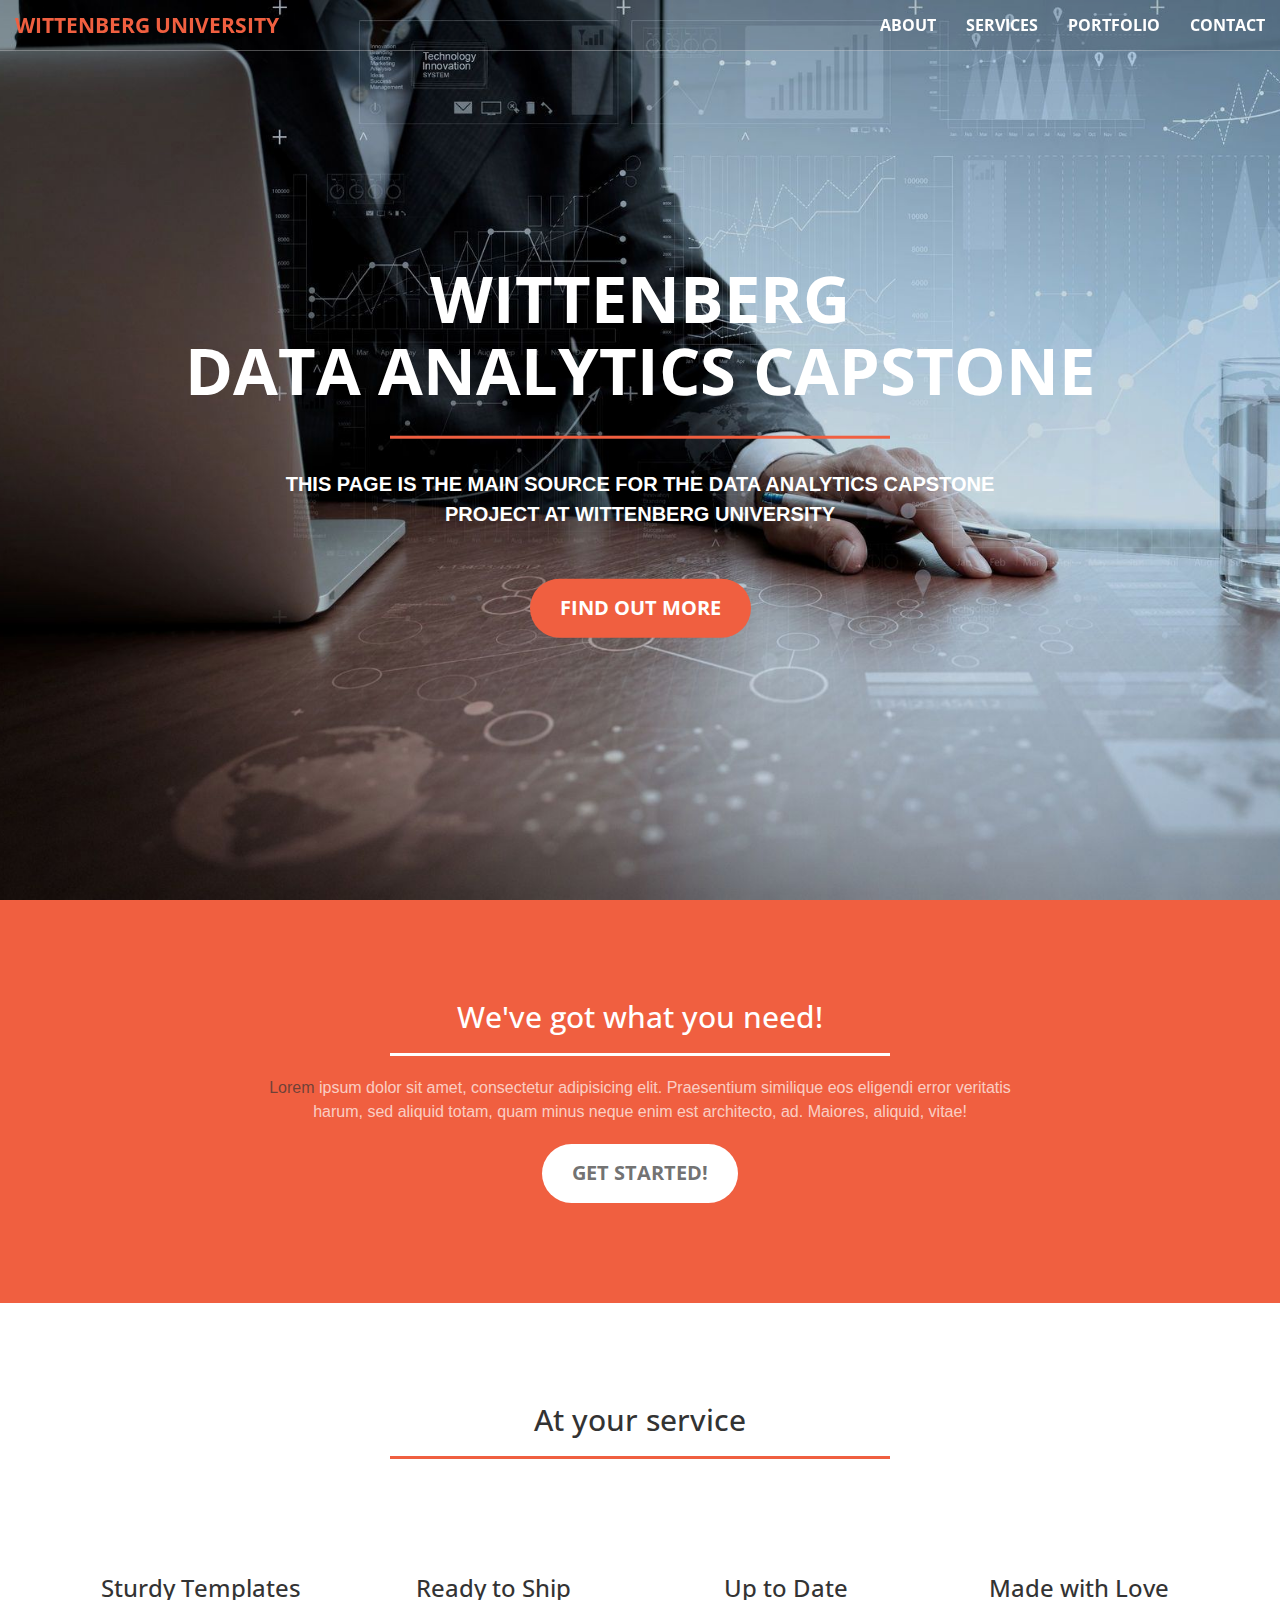
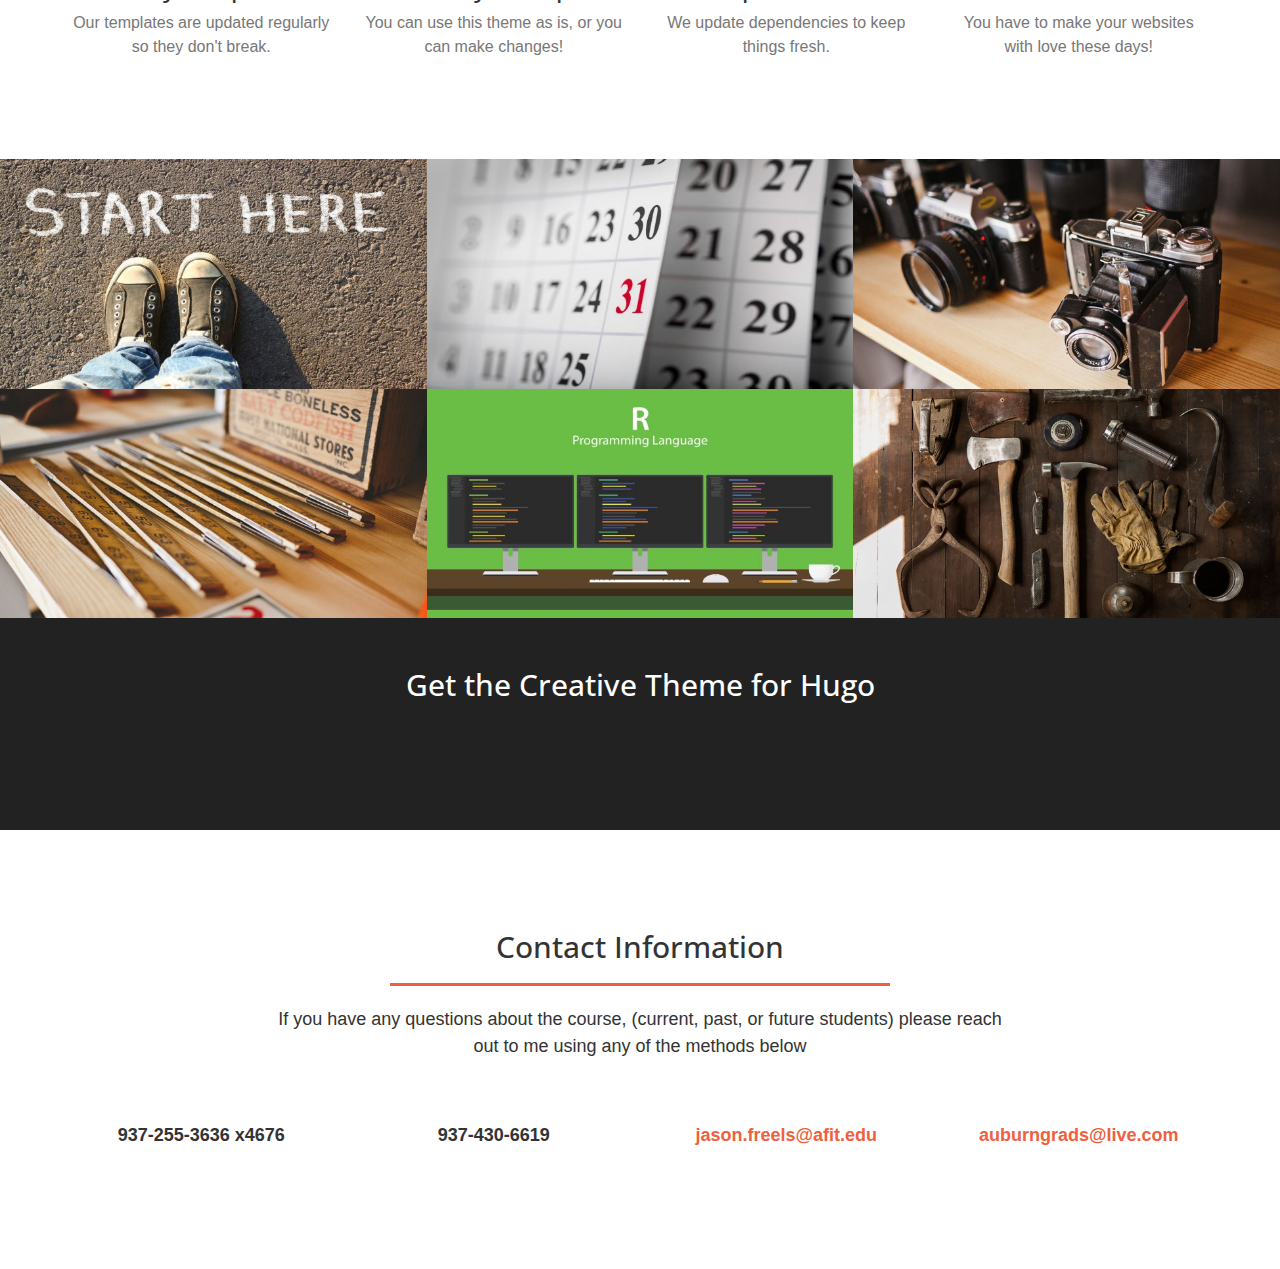
==== index.html @ cf2ab97c "function (description = "", open = "", blocking = TRUE, encoding = getOption("encoding"), raw = FALS" ====
<!DOCTYPE html>
<html lang="en-us">
    <head>
        <meta charset="utf-8">
<meta http-equiv="X-UA-Compatible" content="IE=edge">
<meta name="viewport" content="width=device-width, initial-scale=1">
<meta name="author" content="Your name">
<meta name="description" content="Your description">
<meta name="generator" content="Hugo 0.18.1" />
<title>Wittenberg Analytics</title>

<!-- Favicon -->
<link rel="shortcut icon" href="/favicon.ico">
<!-- Bootstrap Core CSS -->
<link rel="stylesheet" href="/css/bootstrap.min.css" type="text/css">
<!-- Custom Fonts -->
<link href='//fonts.googleapis.com/css?family=Open+Sans:300italic,400italic,600italic,700italic,800italic,400,300,600,700,800' rel='stylesheet' type='text/css'>
<link href='//fonts.googleapis.com/css?family=Merriweather:400,300,300italic,400italic,700,700italic,900,900italic' rel='stylesheet' type='text/css'>
<link rel="stylesheet" href="/font-awesome/css/font-awesome.min.css" type="text/css">
<!-- Plugin CSS -->
<link rel="stylesheet" href="/css/animate.min.css" type="text/css">
<!-- Custom CSS -->
<link rel="stylesheet" href="/css/creative.css" type="text/css">
<link rel="stylesheet" href="/css/modals.css" type="text/css">

<!-- HTML5 Shim and Respond.js IE8 support of HTML5 elements and media queries -->
<!-- WARNING: Respond.js doesn't work if you view the page via file:// -->
<!--[if lt IE 9]>
        <script src="https://oss.maxcdn.com/libs/html5shiv/3.7.0/html5shiv.js"></script>
        <script src="https://oss.maxcdn.com/libs/respond.js/1.4.2/respond.min.js"></script>
<![endif]-->

    </head>
    <body id="page-top">
        
            <!-- NAVIGATION -->
<nav id="mainNav" class="navbar navbar-default navbar-fixed-top">
    <div class="container-fluid">
        <!-- Brand and toggle get grouped for better mobile display -->
        <div class="navbar-header">
            <button type="button" class="navbar-toggle collapsed" data-toggle="collapse" data-target="#bs-example-navbar-collapse-1">
                <span class="sr-only">Toggle navigation</span>
                <span class="icon-bar"></span>
                <span class="icon-bar"></span>
                <span class="icon-bar"></span>
            </button>
            
                <a class="navbar-brand page-scroll" target=" " href="http://www.wittenberg.edu">Wittenberg University</a>
            
        </div>
        <!-- Collect the nav links, forms, and other content for toggling -->
        <div class="collapse navbar-collapse" id="bs-example-navbar-collapse-1">
            <ul class="nav navbar-nav navbar-right">
                
                    <li>
                        <a class="page-scroll" href="#about">About</a>
                    </li>
                
                
                    <li>
                        <a class="page-scroll" href="#services">Services</a>
                    </li>
                
                
                    <li>
                        <a class="page-scroll" href="#portfolio">Portfolio</a>
                    </li>
                
                
                
                    <li>
                        <a class="page-scroll" href="#contact">Contact</a>
                    </li>
                
            </ul>
        </div>
        <!-- /.navbar-collapse -->
    </div>
    <!-- /.container-fluid -->
</nav>

        

        
            <!-- HEADER -->
<header>
    <div class="header-content">
        <div class="header-content-inner">
            
                <h1>Wittenberg <br />
 Data Analytics Capstone</h1>
            
            
                <hr>
            
            
                <p>This page is the main source for the Data Analytics Capstone project at Wittenberg University</p>
            
            
                <a href="#about" class="btn btn-primary btn-xl page-scroll">Find out more</a>
            
        </div>
    </div>
</header>

        

        
            <!-- ABOUT -->
<section class="bg-primary" id="about">
    <div class="container">
        <div class="row">
            <div class="col-lg-8 col-lg-offset-2 text-center">
                
                    <h2 class="section-heading">We&#39;ve got what you need!</h2>
                
                
                    <hr class="light">
                
                
                    <p class="text-faded"><a href="//google.com">Lorem</a> ipsum dolor sit amet, consectetur adipisicing elit. Praesentium similique eos eligendi error veritatis harum, sed aliquid totam, quam minus neque enim est architecto, ad. Maiores, aliquid, vitae!</p>
                
                
                    <a target=" " href="https://auburngrads.github.io" class="btn btn-default btn-xl">Get started!</a>
                
            </div>
        </div>
    </div>
</section>

        

        
            <!-- SERVICES -->
<section id="services">
    
        <div class="container">
            <div class="row">
                <div class="col-lg-12 text-center">
                    <h2 class="section-heading">At your service</h2>
                    <hr class="primary">
                </div>
            </div>
        </div>
    
    <div class="container">
        <div class="row">
            
            <div class="col-lg-3 col-md-6 text-center">
                <div class="service-box">
                    <i class="fa fa-4x fa-diamond wow bounceIn text-primary"></i>
                    <h3>Sturdy Templates</h3>
                    
                        <p class="text-muted">Our templates are updated regularly so they don&#39;t break.</p>
                    
                </div>
            </div>
            
            <div class="col-lg-3 col-md-6 text-center">
                <div class="service-box">
                    <i class="fa fa-4x fa-paper-plane wow bounceIn text-primary"></i>
                    <h3>Ready to Ship</h3>
                    
                        <p class="text-muted">You can use this theme as is, or you can make changes!</p>
                    
                </div>
            </div>
            
            <div class="col-lg-3 col-md-6 text-center">
                <div class="service-box">
                    <i class="fa fa-4x fa-newspaper-o wow bounceIn text-primary"></i>
                    <h3>Up to Date</h3>
                    
                        <p class="text-muted">We update dependencies to keep things fresh.</p>
                    
                </div>
            </div>
            
            <div class="col-lg-3 col-md-6 text-center">
                <div class="service-box">
                    <i class="fa fa-4x fa-heart wow bounceIn text-primary"></i>
                    <h3>Made with Love</h3>
                    
                        <p class="text-muted">You have to make your websites with love these days!</p>
                    
                </div>
            </div>
            
        </div>
    </div>
</section>

        

        
            <section class="no-padding" id="portfolio">
    <div class="container-fluid">
        <div class="row no-gutter">
            
                <div class="col-lg-4 col-sm-6">
                    <a href="#portfolioModal1" class="portfolio-box portfolio-link" data-toggle="modal">
                        <img src="img/portfolio/1.jpg" class="img-responsive" alt="">
                        
                            <div class="portfolio-box-caption">
                                <div class="portfolio-box-caption-content">
                                    
                                        <div class="project-category text-faded">
                                            Web Development
                                        </div>
                                    
                                    
                                        <div class="project-name">
                                            Project 1
                                        </div>
                                    
                                </div>
                            </div>
                        
                    </a>
                </div>
            
                <div class="col-lg-4 col-sm-6">
                    <a href="#portfolioModal2" class="portfolio-box portfolio-link" data-toggle="modal">
                        <img src="img/portfolio/2.jpg" class="img-responsive" alt="">
                        
                            <div class="portfolio-box-caption">
                                <div class="portfolio-box-caption-content">
                                    
                                        <div class="project-category text-faded">
                                            Web Development
                                        </div>
                                    
                                    
                                        <div class="project-name">
                                            Project 2
                                        </div>
                                    
                                </div>
                            </div>
                        
                    </a>
                </div>
            
                <div class="col-lg-4 col-sm-6">
                    <a href="#portfolioModal3" class="portfolio-box portfolio-link" data-toggle="modal">
                        <img src="img/portfolio/3.jpg" class="img-responsive" alt="">
                        
                            <div class="portfolio-box-caption">
                                <div class="portfolio-box-caption-content">
                                    
                                        <div class="project-category text-faded">
                                            Web Development
                                        </div>
                                    
                                    
                                        <div class="project-name">
                                            Project 3
                                        </div>
                                    
                                </div>
                            </div>
                        
                    </a>
                </div>
            
                <div class="col-lg-4 col-sm-6">
                    <a href="#portfolioModal5" class="portfolio-box portfolio-link" data-toggle="modal">
                        <img src="img/portfolio/5.jpg" class="img-responsive" alt="">
                        
                            <div class="portfolio-box-caption">
                                <div class="portfolio-box-caption-content">
                                    
                                        <div class="project-category text-faded">
                                            Web Development
                                        </div>
                                    
                                    
                                        <div class="project-name">
                                            Project 5
                                        </div>
                                    
                                </div>
                            </div>
                        
                    </a>
                </div>
            
                <div class="col-lg-4 col-sm-6">
                    <a href="#portfolioModal4" class="portfolio-box portfolio-link" data-toggle="modal">
                        <img src="img/portfolio/4.jpg" class="img-responsive" alt="">
                        
                            <div class="portfolio-box-caption">
                                <div class="portfolio-box-caption-content">
                                    
                                        <div class="project-category text-faded">
                                            Web Development
                                        </div>
                                    
                                    
                                        <div class="project-name">
                                            Project 4
                                        </div>
                                    
                                </div>
                            </div>
                        
                    </a>
                </div>
            
                <div class="col-lg-4 col-sm-6">
                    <a href="#portfolioModal6" class="portfolio-box portfolio-link" data-toggle="modal">
                        <img src="img/portfolio/6.jpg" class="img-responsive" alt="">
                        
                            <div class="portfolio-box-caption">
                                <div class="portfolio-box-caption-content">
                                    
                                        <div class="project-category text-faded">
                                            Web Development
                                        </div>
                                    
                                    
                                        <div class="project-name">
                                            Project 6
                                        </div>
                                    
                                </div>
                            </div>
                        
                    </a>
                </div>
            
        </div>
    </div>
</section>

        

        

        
            <!-- ASIDE -->
<aside class="bg-dark">
    <div class="container text-center">
        <div class="call-to-action">
            <h2>Get the Creative Theme for Hugo</h2>
            
                <a href="//github.com/digitalcraftsman/hugo-creative-theme" class="btn btn-default btn-xl wow tada">Download now</a>
            
        </div>
    </div>
</aside>

        

        
            <!-- CONTACT -->
<section id="contact">
    <div class="container">
        <div class="row">
            <div class="col-lg-8 col-lg-offset-2 text-center">
                
                    <h2 class="section-heading">Contact Information</h2>
                
                
                    <hr class="primary">
                
                
                    <p>If you have any questions about the course, (current, past, or future students) please reach out to me using any of the methods below</p>
                
            </div>

  
    <div class="
      
           col-lg-3
      
      text-center">
                  <i class="fa fa-phone fa-3x wow bounceIn"></i>
                    <p>937-255-3636 x4676</p>
                </div>
  
  
    <div class="
      
          col-lg-3
      
        text-center">
      <i class="fa fa-mobile fa-3x wow bounceIn"></i>
      <p>937-430-6619</p>
    </div>
  
  
    <div class="
      
          col-lg-3
      
        text-center">
      <i class="fa fa-envelope-o fa-3x wow bounceIn" data-wow-delay=".1s"></i>
      <p><a href="mailto:jason.freels@afit.edu">jason.freels@afit.edu</a></p>
    </div>
  
    <div class="
      
          col-lg-3
      
        text-center">
      <i class="fa fa-envelope-o fa-3x wow bounceIn" data-wow-delay=".1s"></i>
      <p><a href="mailto:auburngrads@live.com">auburngrads@live.com</a></p>
    </div>

        </div>
    </div>
</section>

        

        
            <!-- Portfolio Modals -->

<div class="portfolio-modal modal fade" id="portfolioModal1" tabindex="-1" role="dialog" aria-hidden="true">
    <div class="modal-content">
        <div class="close-modal" data-dismiss="modal">
            <div class="lr">
                <div class="rl">
                </div>
            </div>
        </div>
        <div class="container">
            <div class="row">
                <div class="col-lg-8 col-lg-offset-2">
                    <div class="modal-body">
                        
                            <h2>Project 1</h2>
                        
                        
                            <hr class="star-primary">
                        
                        <img src="img/portfolio/1.jpg" class="img-responsive img-centered" alt="">
                        
                            <p>Lorem ipsum dolor sit amet, consectetur adipisicing elit. Vel enim aliquid dicta ullam in repellendus amet perspiciatis adipisci architecto obcaecati sit voluptas ipsam, deleniti neque placeat tenetur cum tempore velit.</p>
                        
                        
                            <ul class="list-inline item-details">
                                
                                    <li>Client: 
                                        <strong><a href="#">Start Bootstrap</a></strong>
                                    </li>
                                
                                
                                    <li>Date: 
                                        <strong><a href="#">2014-07-05</a></strong>
                                    </li>
                                
                                
                                    <li>Category: 
                                        <strong><a href="#">Web Development</a></strong>
                                    </li>
                                
                            </ul>
                        
                        
                            <button type="button" class="btn btn-default" data-dismiss="modal"><i class="fa fa-times"></i>Close</button>
                        
                    </div>
                </div>
            </div>
        </div>
    </div>
</div>

<div class="portfolio-modal modal fade" id="portfolioModal2" tabindex="-1" role="dialog" aria-hidden="true">
    <div class="modal-content">
        <div class="close-modal" data-dismiss="modal">
            <div class="lr">
                <div class="rl">
                </div>
            </div>
        </div>
        <div class="container">
            <div class="row">
                <div class="col-lg-8 col-lg-offset-2">
                    <div class="modal-body">
                        
                            <h2>Project 2</h2>
                        
                        
                            <hr class="star-primary">
                        
                        <img src="img/portfolio/2.jpg" class="img-responsive img-centered" alt="">
                        
                            <p>Lorem ipsum dolor sit amet, consectetur adipisicing elit. Vel enim aliquid dicta ullam in repellendus amet perspiciatis adipisci architecto obcaecati sit voluptas ipsam, deleniti neque placeat tenetur cum tempore velit.</p>
                        
                        
                            <ul class="list-inline item-details">
                                
                                    <li>Client: 
                                        <strong><a href="#">Start Bootstrap</a></strong>
                                    </li>
                                
                                
                                    <li>Date: 
                                        <strong><a href="#">2014-07-06</a></strong>
                                    </li>
                                
                                
                                    <li>Category: 
                                        <strong><a href="#">Web Development</a></strong>
                                    </li>
                                
                            </ul>
                        
                        
                            <button type="button" class="btn btn-default" data-dismiss="modal"><i class="fa fa-times"></i>Close</button>
                        
                    </div>
                </div>
            </div>
        </div>
    </div>
</div>

<div class="portfolio-modal modal fade" id="portfolioModal3" tabindex="-1" role="dialog" aria-hidden="true">
    <div class="modal-content">
        <div class="close-modal" data-dismiss="modal">
            <div class="lr">
                <div class="rl">
                </div>
            </div>
        </div>
        <div class="container">
            <div class="row">
                <div class="col-lg-8 col-lg-offset-2">
                    <div class="modal-body">
                        
                            <h2>Project 3</h2>
                        
                        
                            <hr class="star-primary">
                        
                        <img src="img/portfolio/3.jpg" class="img-responsive img-centered" alt="">
                        
                            <p>Lorem ipsum dolor sit amet, consectetur adipisicing elit. Vel enim aliquid dicta ullam in repellendus amet perspiciatis adipisci architecto obcaecati sit voluptas ipsam, deleniti neque placeat tenetur cum tempore velit.</p>
                        
                        
                            <ul class="list-inline item-details">
                                
                                    <li>Client: 
                                        <strong><a href="#">Start Bootstrap</a></strong>
                                    </li>
                                
                                
                                    <li>Date: 
                                        <strong><a href="#">2014-07-07</a></strong>
                                    </li>
                                
                                
                                    <li>Category: 
                                        <strong><a href="#">Web Development</a></strong>
                                    </li>
                                
                            </ul>
                        
                        
                            <button type="button" class="btn btn-default" data-dismiss="modal"><i class="fa fa-times"></i>Close</button>
                        
                    </div>
                </div>
            </div>
        </div>
    </div>
</div>

<div class="portfolio-modal modal fade" id="portfolioModal5" tabindex="-1" role="dialog" aria-hidden="true">
    <div class="modal-content">
        <div class="close-modal" data-dismiss="modal">
            <div class="lr">
                <div class="rl">
                </div>
            </div>
        </div>
        <div class="container">
            <div class="row">
                <div class="col-lg-8 col-lg-offset-2">
                    <div class="modal-body">
                        
                            <h2>Project 5</h2>
                        
                        
                            <hr class="star-primary">
                        
                        <img src="img/portfolio/5.jpg" class="img-responsive img-centered" alt="">
                        
                            <p>Lorem ipsum dolor sit amet, consectetur adipisicing elit. Vel enim aliquid dicta ullam in repellendus amet perspiciatis adipisci architecto obcaecati sit voluptas ipsam, deleniti neque placeat tenetur cum tempore velit.</p>
                        
                        
                            <ul class="list-inline item-details">
                                
                                    <li>Client: 
                                        <strong><a href="#">Start Bootstrap</a></strong>
                                    </li>
                                
                                
                                    <li>Date: 
                                        <strong><a href="#">2014-07-08</a></strong>
                                    </li>
                                
                                
                                    <li>Category: 
                                        <strong><a href="#">Web Development</a></strong>
                                    </li>
                                
                            </ul>
                        
                        
                            <button type="button" class="btn btn-default" data-dismiss="modal"><i class="fa fa-times"></i>Close</button>
                        
                    </div>
                </div>
            </div>
        </div>
    </div>
</div>

<div class="portfolio-modal modal fade" id="portfolioModal4" tabindex="-1" role="dialog" aria-hidden="true">
    <div class="modal-content">
        <div class="close-modal" data-dismiss="modal">
            <div class="lr">
                <div class="rl">
                </div>
            </div>
        </div>
        <div class="container">
            <div class="row">
                <div class="col-lg-8 col-lg-offset-2">
                    <div class="modal-body">
                        
                            <h2>Project 4</h2>
                        
                        
                            <hr class="star-primary">
                        
                        <img src="img/portfolio/4.jpg" class="img-responsive img-centered" alt="">
                        
                            <p>Lorem ipsum dolor sit amet, consectetur adipisicing elit. Vel enim aliquid dicta ullam in repellendus amet perspiciatis adipisci architecto obcaecati sit voluptas ipsam, deleniti neque placeat tenetur cum tempore velit.</p>
                        
                        
                            <ul class="list-inline item-details">
                                
                                    <li>Client: 
                                        <strong><a href="#">Start Bootstrap</a></strong>
                                    </li>
                                
                                
                                    <li>Date: 
                                        <strong><a href="#">2014-07-09</a></strong>
                                    </li>
                                
                                
                                    <li>Category: 
                                        <strong><a href="#">Web Development</a></strong>
                                    </li>
                                
                            </ul>
                        
                        
                            <button type="button" class="btn btn-default" data-dismiss="modal"><i class="fa fa-times"></i>Close</button>
                        
                    </div>
                </div>
            </div>
        </div>
    </div>
</div>

<div class="portfolio-modal modal fade" id="portfolioModal6" tabindex="-1" role="dialog" aria-hidden="true">
    <div class="modal-content">
        <div class="close-modal" data-dismiss="modal">
            <div class="lr">
                <div class="rl">
                </div>
            </div>
        </div>
        <div class="container">
            <div class="row">
                <div class="col-lg-8 col-lg-offset-2">
                    <div class="modal-body">
                        
                            <h2>Project 6</h2>
                        
                        
                            <hr class="star-primary">
                        
                        <img src="img/portfolio/6.jpg" class="img-responsive img-centered" alt="">
                        
                            <p>Lorem ipsum dolor sit amet, consectetur adipisicing elit. Vel enim aliquid dicta ullam in repellendus amet perspiciatis adipisci architecto obcaecati sit voluptas ipsam, deleniti neque placeat tenetur cum tempore velit.</p>
                        
                        
                            <ul class="list-inline item-details">
                                
                                    <li>Client: 
                                        <strong><a href="#">Start Bootstrap</a></strong>
                                    </li>
                                
                                
                                    <li>Date: 
                                        <strong><a href="#">2014-07-10</a></strong>
                                    </li>
                                
                                
                                    <li>Category: 
                                        <strong><a href="#">Web Development</a></strong>
                                    </li>
                                
                            </ul>
                        
                        
                            <button type="button" class="btn btn-default" data-dismiss="modal"><i class="fa fa-times"></i>Close</button>
                        
                    </div>
                </div>
            </div>
        </div>
    </div>
</div>


        

        <!-- jQuery -->
<script src="/js/jquery.js"></script>
<!-- Bootstrap Core JavaScript -->
<script src="/js/bootstrap.min.js"></script>
<!-- Plugin JavaScript -->
<script src="/js/jquery.easing.min.js"></script>
<script src="/js/jquery.fittext.js"></script>
<script src="/js/wow.min.js"></script>

<!-- Custom Theme JavaScript -->
<script src="/js/creative.js"></script>


        
    </body>
</html>
---- css/creative.css ----
/*!
 * Start Bootstrap - Creative Bootstrap Theme (http://startbootstrap.com)
 * Code licensed under the Apache License v2.0.
 * For details, see http://www.apache.org/licenses/LICENSE-2.0.
 */

html,
body {
    width: 100%;
    height: 100%;
}

body {
    font-family: Open-Sans,'Helvetica Neue',Arial,sans-serif;
}

.header-content p {
  font-size: 20px !important;
  font-weight: bold !important;
  text-transform: uppercase;
  color: #FFF !important;
}

.btn {
  font-size: 20px !important;
}

hr {
    max-width: 500px;
    border-color: #f05f40;
    border-width: 3px;
}

hr.light {
    border-color: #fff;
}

a {
    color: #f05f40;
    -webkit-transition: all .35s;
    -moz-transition: all .35s;
    transition: all .35s;
}

a:hover,
a:focus {
    color: #eb3812;
}

#about a {
    color: rgba(52, 52, 52, .7);
}

#about a:hover,
#about a:focus {
    color: rgb(52, 52, 52);
}

h1,
h2,
h3,
h4,
h5,
h6 {
    font-family: 'Open Sans','Helvetica Neue',Arial,sans-serif;
}

p {
    margin-bottom: 20px;
    font-size: 16px;
    line-height: 1.5;
}

.bg-primary {
    background-color: #f05f40;
}

.bg-dark {
    color: #fff;
    background-color: #222;
}

.text-faded {
    color: rgba(255,255,255,.7);
}

section {
    padding: 100px 0;
}

aside {
    padding: 50px 0;
}

.no-padding {
    padding: 0;
}

.navbar-default {
    border-color: rgba(34,34,34,.05);
    font-family: 'Open Sans','Helvetica Neue',Arial,sans-serif;
    background-color: #fff;
    -webkit-transition: all .35s;
    -moz-transition: all .35s;
    transition: all .35s;
}

.navbar-default .navbar-header .navbar-brand {
    text-transform: uppercase;
    font-size: 1.5em;
    font-family: 'Open Sans','Helvetica Neue',Arial,sans-serif;
    font-weight: 700;
    color: #FFF;
}

.navbar-default .navbar-header .navbar-brand:hover {
    color: #eb3812;
}

.navbar-default .nav > li>a,
.navbar-default .nav>li>a:focus {
    text-transform: uppercase;
    font-size: 16px;
    font-weight: 700;
    color: #222;
}

.navbar-default .nav > li>a:hover,
.navbar-default .nav>li>a:focus:hover {
    color: #f05f40;
}

.navbar-default .nav > li.active>a,
.navbar-default .nav>li.active>a:focus {
    color: #f05f40!important;
    background-color: transparent;
}

.navbar-default .nav > li.active>a:hover,
.navbar-default .nav>li.active>a:focus:hover {
    background-color: transparent;
}

@media(min-width:768px) {
    .navbar-default {
        border-color: rgba(255,255,255,.3);
        background-color: rgba(0, 0, 0, 0.125);
    }

    .navbar-default .navbar-header .navbar-brand {
        color: #FFF;
    }

    .navbar-default .navbar-header .navbar-brand:hover {
        color: #f05f40;
    }

    .navbar-default .nav > li>a,
    .navbar-default .nav>li>a:focus {
        color: #FFF !important;
    }

    .navbar-default .nav > li>a:hover,
    .navbar-default .nav>li>a:focus:hover {
        color: #f05f40;
    }

    .navbar-default.affix {
        border-color: rgba(34,34,34,.05);
        background-color: #fff;
    }

    .navbar-default.affix .navbar-header .navbar-brand {
        font-size: 16px;
        color: #f05f40 !important;
    }

    .navbar-default.affix .navbar-header .navbar-brand:hover {
        color: #eb3812 !important;
    }

    .navbar-default.affix .nav > li>a,
    .navbar-default.affix .nav>li>a:focus {
        color: #222 !important;
    }

    .navbar-default.affix .nav > li>a:hover,
    .navbar-default.affix .nav>li>a:focus:hover {
        color: #f05f40 !important;
    }
}

header {
    position: relative;
    width: 100%;
    min-height: auto;
    text-align: center;
    color: #fff;
    background-image: url(../img/header.jpg);
    background-position: center;
    -webkit-background-size: cover;
    -moz-background-size: cover;
    background-size: cover;
    -o-background-size: cover;
}

header .header-content {
    position: relative;
    width: 100%;
    padding: 100px 15px;
    text-align: center;
}

header .header-content .header-content-inner h1 {
    margin-top: 0;
    margin-bottom: 0;
    text-transform: uppercase;
    font-weight: 700;
}

header .header-content .header-content-inner hr {
    margin: 30px auto;
}

header .header-content .header-content-inner p {
    margin-bottom: 50px;
    font-size: 16px;
    font-weight: 300;
    color: rgba(255,255,255,.7);
}

@media(min-width:768px) {
    header {
        min-height: 100%;
    }

    header .header-content {
        position: absolute;
        top: 50%;
        padding: 0 50px;
        -webkit-transform: translateY(-50%);
        -ms-transform: translateY(-50%);
        transform: translateY(-50%);
    }

    header .header-content .header-content-inner {
        margin-right: auto;
        margin-left: auto;
        max-width: 1000px;
    }

    header .header-content .header-content-inner p {
        margin-right: auto;
        margin-left: auto;
        max-width: 80%;
        font-size: 18px;
    }
}

.section-heading {
    margin-top: 0;
}

.service-box {
    margin: 50px auto 0;
    max-width: 400px;
}

@media(min-width:992px) {
    .service-box {
        margin: 20px auto 0;
    }
}

.service-box p {
    margin-bottom: 0;
}

.portfolio-box {
    display: block;
    position: relative;
    margin: 0 auto;
    max-width: 650px;
}

.portfolio-box .portfolio-box-caption {
    display: block;
    position: absolute;
    bottom: 0;
    width: 100%;
    height: 100%;
    text-align: center;
    color: #fff;
    opacity: 0;
    background: rgba(240,95,64,.9);
    -webkit-transition: all .35s;
    -moz-transition: all .35s;
    transition: all .35s;
}

.portfolio-box .portfolio-box-caption .portfolio-box-caption-content {
    position: absolute;
    top: 50%;
    width: 100%;
    text-align: center;
    transform: translateY(-50%);
}

.portfolio-box .portfolio-box-caption .portfolio-box-caption-content .project-category,
.portfolio-box .portfolio-box-caption .portfolio-box-caption-content .project-name {
    padding: 0 15px;
    font-family: 'Open Sans','Helvetica Neue',Arial,sans-serif;
}

.portfolio-box .portfolio-box-caption .portfolio-box-caption-content .project-category {
    text-transform: uppercase;
    font-size: 14px;
    font-weight: 600;
}

.portfolio-box .portfolio-box-caption .portfolio-box-caption-content .project-name {
    font-size: 18px;
}

.portfolio-box:hover .portfolio-box-caption {
    opacity: 1;
}

@media(min-width:768px) {
    .portfolio-box .portfolio-box-caption .portfolio-box-caption-content .project-category {
        font-size: 16px;
    }

    .portfolio-box .portfolio-box-caption .portfolio-box-caption-content .project-name {
        font-size: 22px;
    }
}

.call-to-action h2 {
    margin: 0 auto 20px;
}

.text-primary {
    color: #f05f40;
}

.no-gutter > [class*=col-] {
    padding-right: 0;
    padding-left: 0;
}

.btn-default {
    border-color: #fff;
    color: #222;
    background-color: #fff;
    -webkit-transition: all .35s;
    -moz-transition: all .35s;
    transition: all .35s;
}

.btn-default:hover,
.btn-default:focus,
.btn-default.focus,
.btn-default:active,
.btn-default.active,
.open > .dropdown-toggle.btn-default {
    border-color: #ededed;
    color: #222;
    background-color: #f2f2f2;
}

.btn-default:active,
.btn-default.active,
.open > .dropdown-toggle.btn-default {
    background-image: none;
}

.btn-default.disabled,
.btn-default[disabled],
fieldset[disabled] .btn-default,
.btn-default.disabled:hover,
.btn-default[disabled]:hover,
fieldset[disabled] .btn-default:hover,
.btn-default.disabled:focus,
.btn-default[disabled]:focus,
fieldset[disabled] .btn-default:focus,
.btn-default.disabled.focus,
.btn-default[disabled].focus,
fieldset[disabled] .btn-default.focus,
.btn-default.disabled:active,
.btn-default[disabled]:active,
fieldset[disabled] .btn-default:active,
.btn-default.disabled.active,
.btn-default[disabled].active,
fieldset[disabled] .btn-default.active {
    border-color: #fff;
    background-color: #fff;
}

.btn-default .badge {
    color: #fff;
    background-color: #222;
}

.btn-primary {
    border-color: #f05f40;
    color: #fff;
    background-color: #f05f40;
    -webkit-transition: all .35s;
    -moz-transition: all .35s;
    transition: all .35s;
}

.btn-primary:hover,
.btn-primary:focus,
.btn-primary.focus,
.btn-primary:active,
.btn-primary.active,
.open > .dropdown-toggle.btn-primary {
    border-color: #ed431f;
    color: #fff;
    background-color: #ee4b28;
}

.btn-primary:active,
.btn-primary.active,
.open > .dropdown-toggle.btn-primary {
    background-image: none;
}

.btn-primary.disabled,
.btn-primary[disabled],
fieldset[disabled] .btn-primary,
.btn-primary.disabled:hover,
.btn-primary[disabled]:hover,
fieldset[disabled] .btn-primary:hover,
.btn-primary.disabled:focus,
.btn-primary[disabled]:focus,
fieldset[disabled] .btn-primary:focus,
.btn-primary.disabled.focus,
.btn-primary[disabled].focus,
fieldset[disabled] .btn-primary.focus,
.btn-primary.disabled:active,
.btn-primary[disabled]:active,
fieldset[disabled] .btn-primary:active,
.btn-primary.disabled.active,
.btn-primary[disabled].active,
fieldset[disabled] .btn-primary.active {
    border-color: #f05f40;
    background-color: #f05f40;
}

.btn-primary .badge {
    color: #f05f40;
    background-color: #fff;
}

.btn {
    border: 0;
    border-radius: 300px;
    text-transform: uppercase;
    font-family: 'Open Sans','Helvetica Neue',Arial,sans-serif;
    font-weight: 700;
}

.btn-xl {
    padding: 15px 30px;
}

::-moz-selection {
    text-shadow: none;
    color: #fff;
    background: #222;
}

::selection {
    text-shadow: none;
    color: #fff;
    background: #222;
}

img::selection {
    color: #fff;
    background: 0 0;
}

img::-moz-selection {
    color: #fff;
    background: 0 0;
}

body {
    webkit-tap-highlight-color: #222;
}

#map {
    height: 300px;
    overflow: visible;
    position: relative;
}

#contact > div > div > div > p {
  font-size: 18px !important;
  font-weight: bold !important;
}

#contact .col-lg-8.col-lg-offset-2.text-center p {
  font-weight: normal !important;
}
---- css/modals.css ----
/*!
 * The code below adds the modal functionality of the Freelancer Bootstrap Theme
 * and was originally part of this theme.
 *
 *
 * Start Bootstrap - Freelancer Bootstrap Theme (http://startbootstrap.com)
 * Code licensed under the Apache License v2.0.
 * For details, see http://www.apache.org/licenses/LICENSE-2.0.
 */

body {
    overflow-x: hidden;
}

.img-centered {
    margin: 0 auto;
}

.portfolio-modal .modal-content {
    padding: 100px 0;
    min-height: 100%;
    border: 0;
    border-radius: 0;
    text-align: center;
    background-clip: border-box;
    -webkit-box-shadow: none;
    box-shadow: none;
}

.portfolio-modal .modal-content h2 {
    margin: 0;
    font-size: 3em;
}

.portfolio-modal .modal-content img {
    margin-bottom: 30px;
}

.portfolio-modal .modal-content .item-details {
    margin: 30px 0;
}

.portfolio-modal .close-modal {
    position: absolute;
    top: 25px;
    right: 25px;
    width: 75px;
    height: 75px;
    background-color: transparent;
    cursor: pointer;
}

.portfolio-modal .close-modal:hover {
    opacity: .3;
}

.portfolio-modal .close-modal .lr {
    z-index: 1051;
    width: 1px;
    height: 75px;
    margin-left: 35px;
    background-color: #2c3e50;
    -webkit-transform: rotate(45deg);
    -ms-transform: rotate(45deg);
    transform: rotate(45deg);
}

.portfolio-modal .close-modal .lr .rl {
    z-index: 1052;
    width: 1px;
    height: 75px;
    background-color: #2c3e50;
    -webkit-transform: rotate(90deg);
    -ms-transform: rotate(90deg);
    transform: rotate(90deg);
}

.portfolio-modal .modal-backdrop {
    display: none;
    opacity: 0;
}
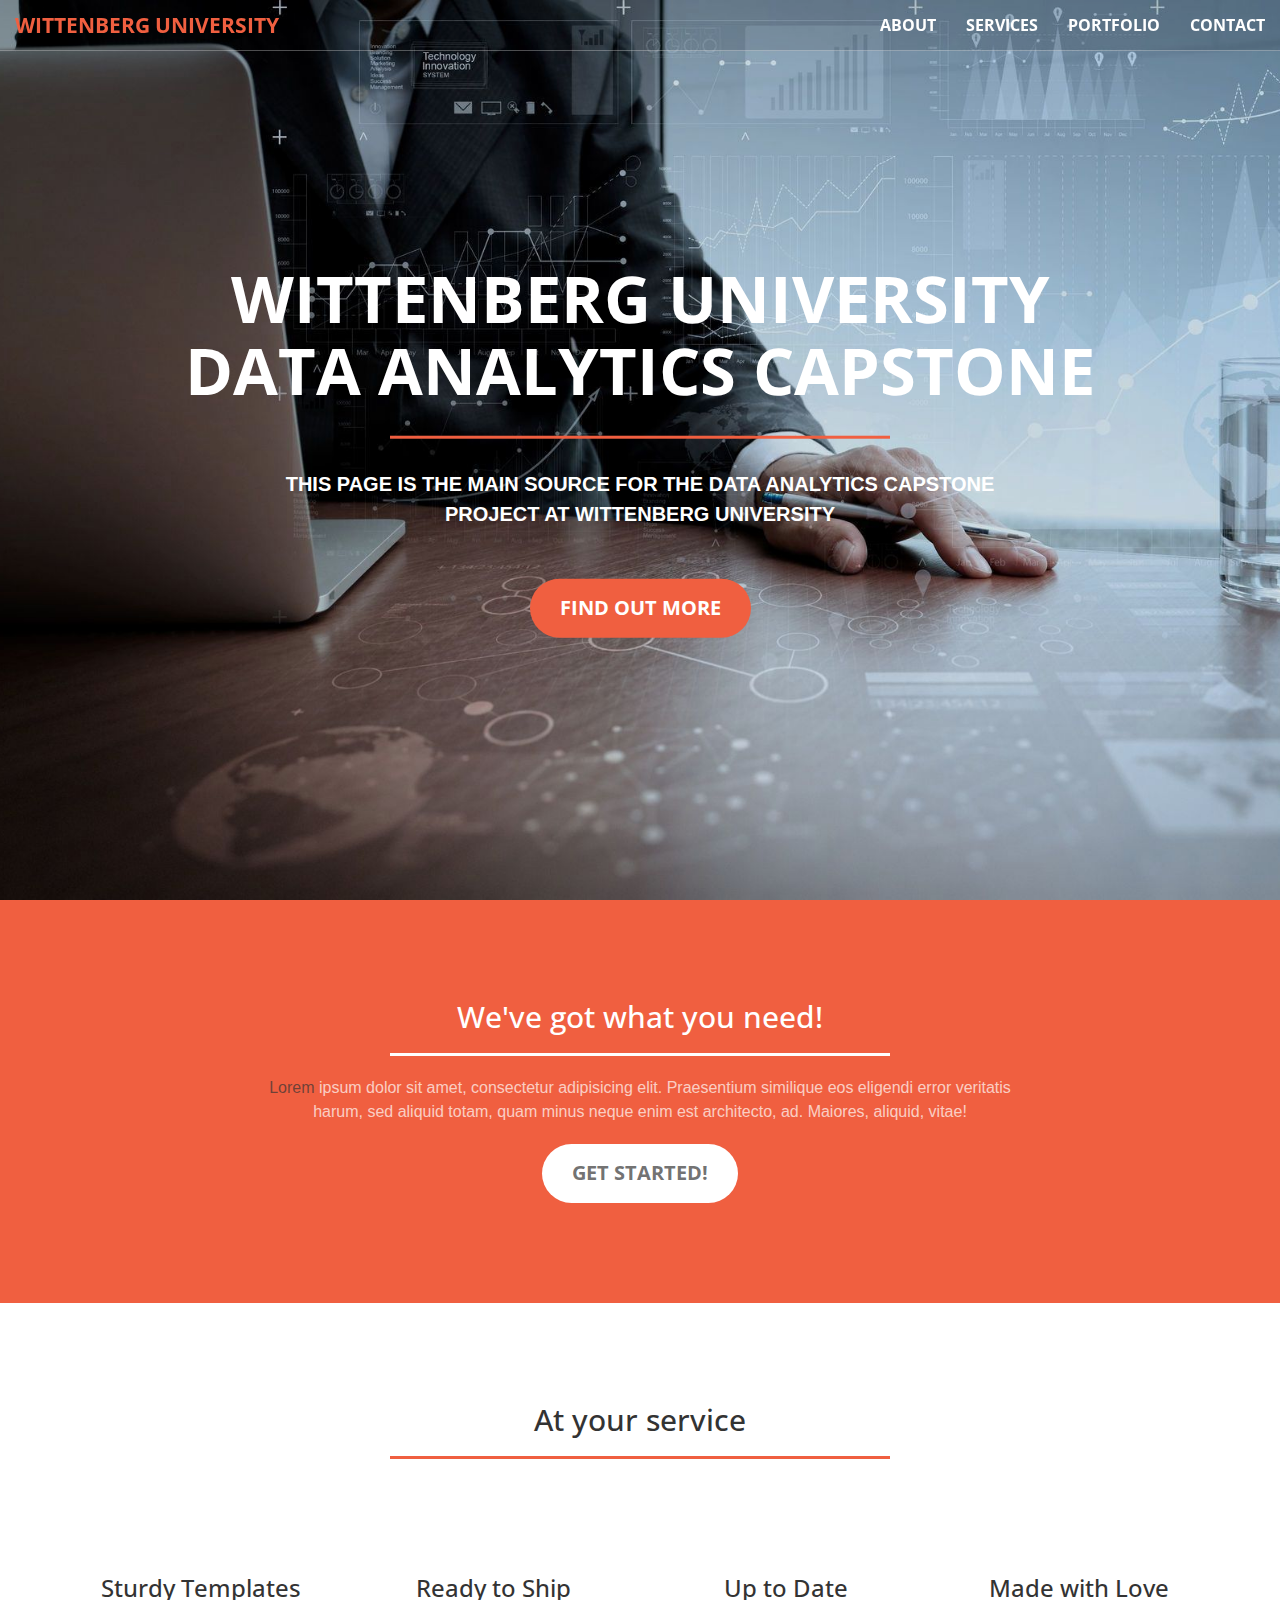
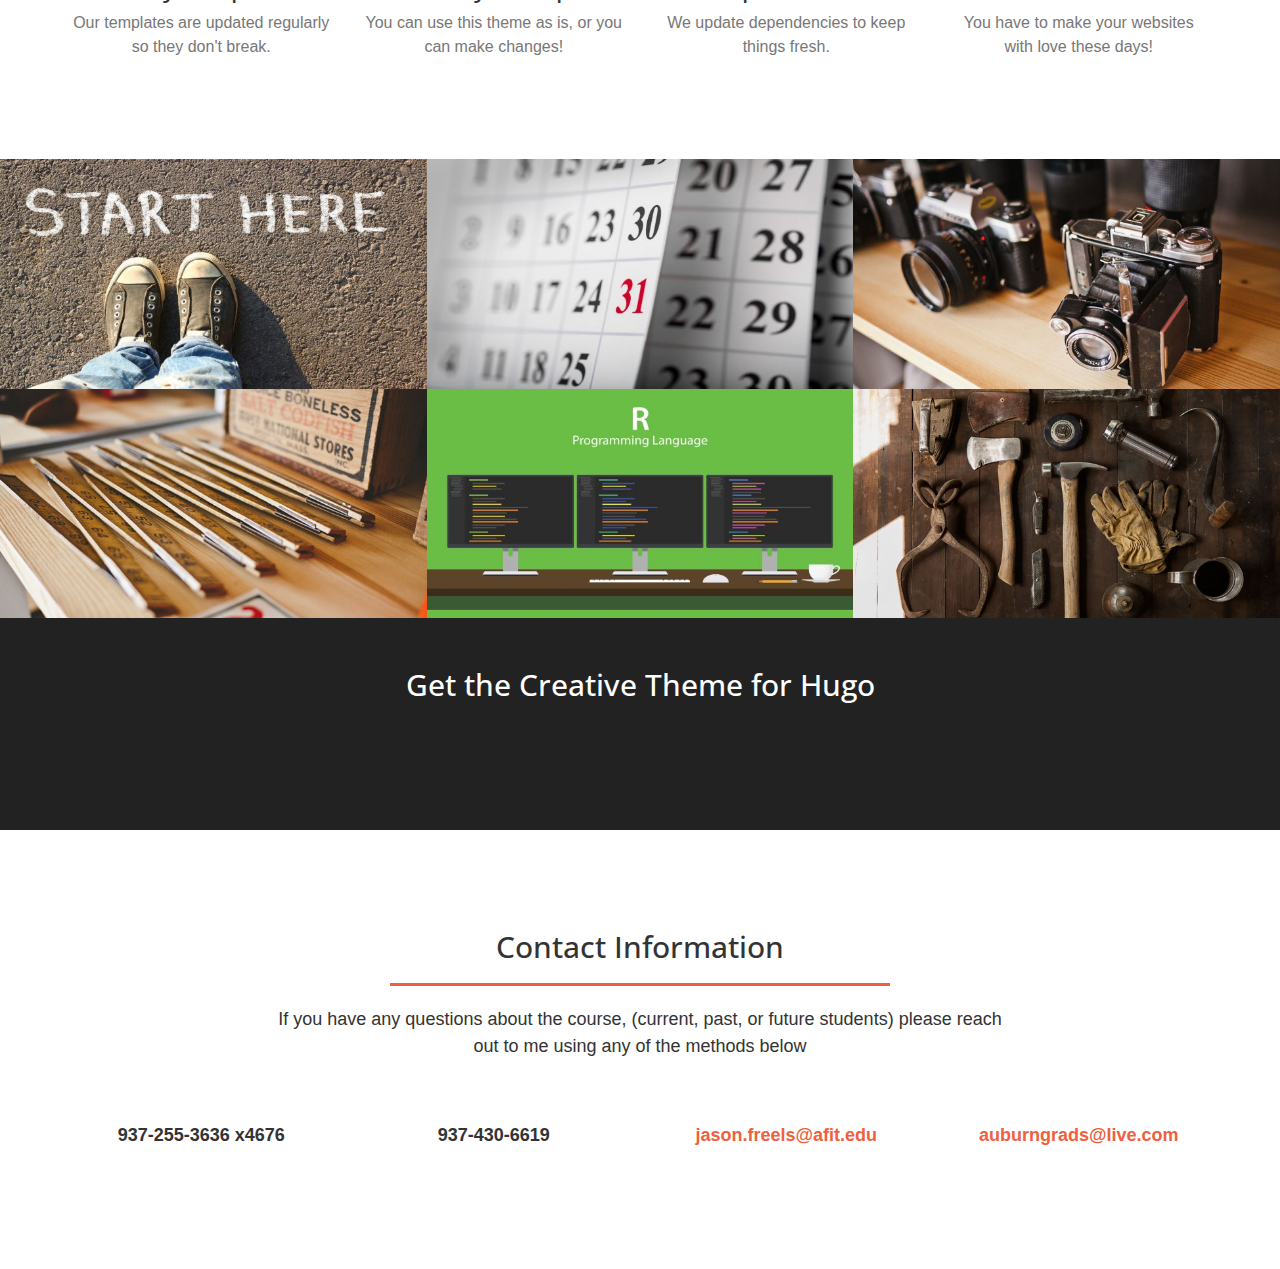
==== commit 6ff1e090: "function (description = "", open = "", blocking = TRUE, encoding = getOption("encoding"), raw = FALS" ====
--- a/index.html
+++ b/index.html
@@ -87,7 +87,7 @@
     <div class="header-content">
         <div class="header-content-inner">
             
-                <h1>Wittenberg <br />
+                <h1>Wittenberg University <br />
  Data Analytics Capstone</h1>
             
             
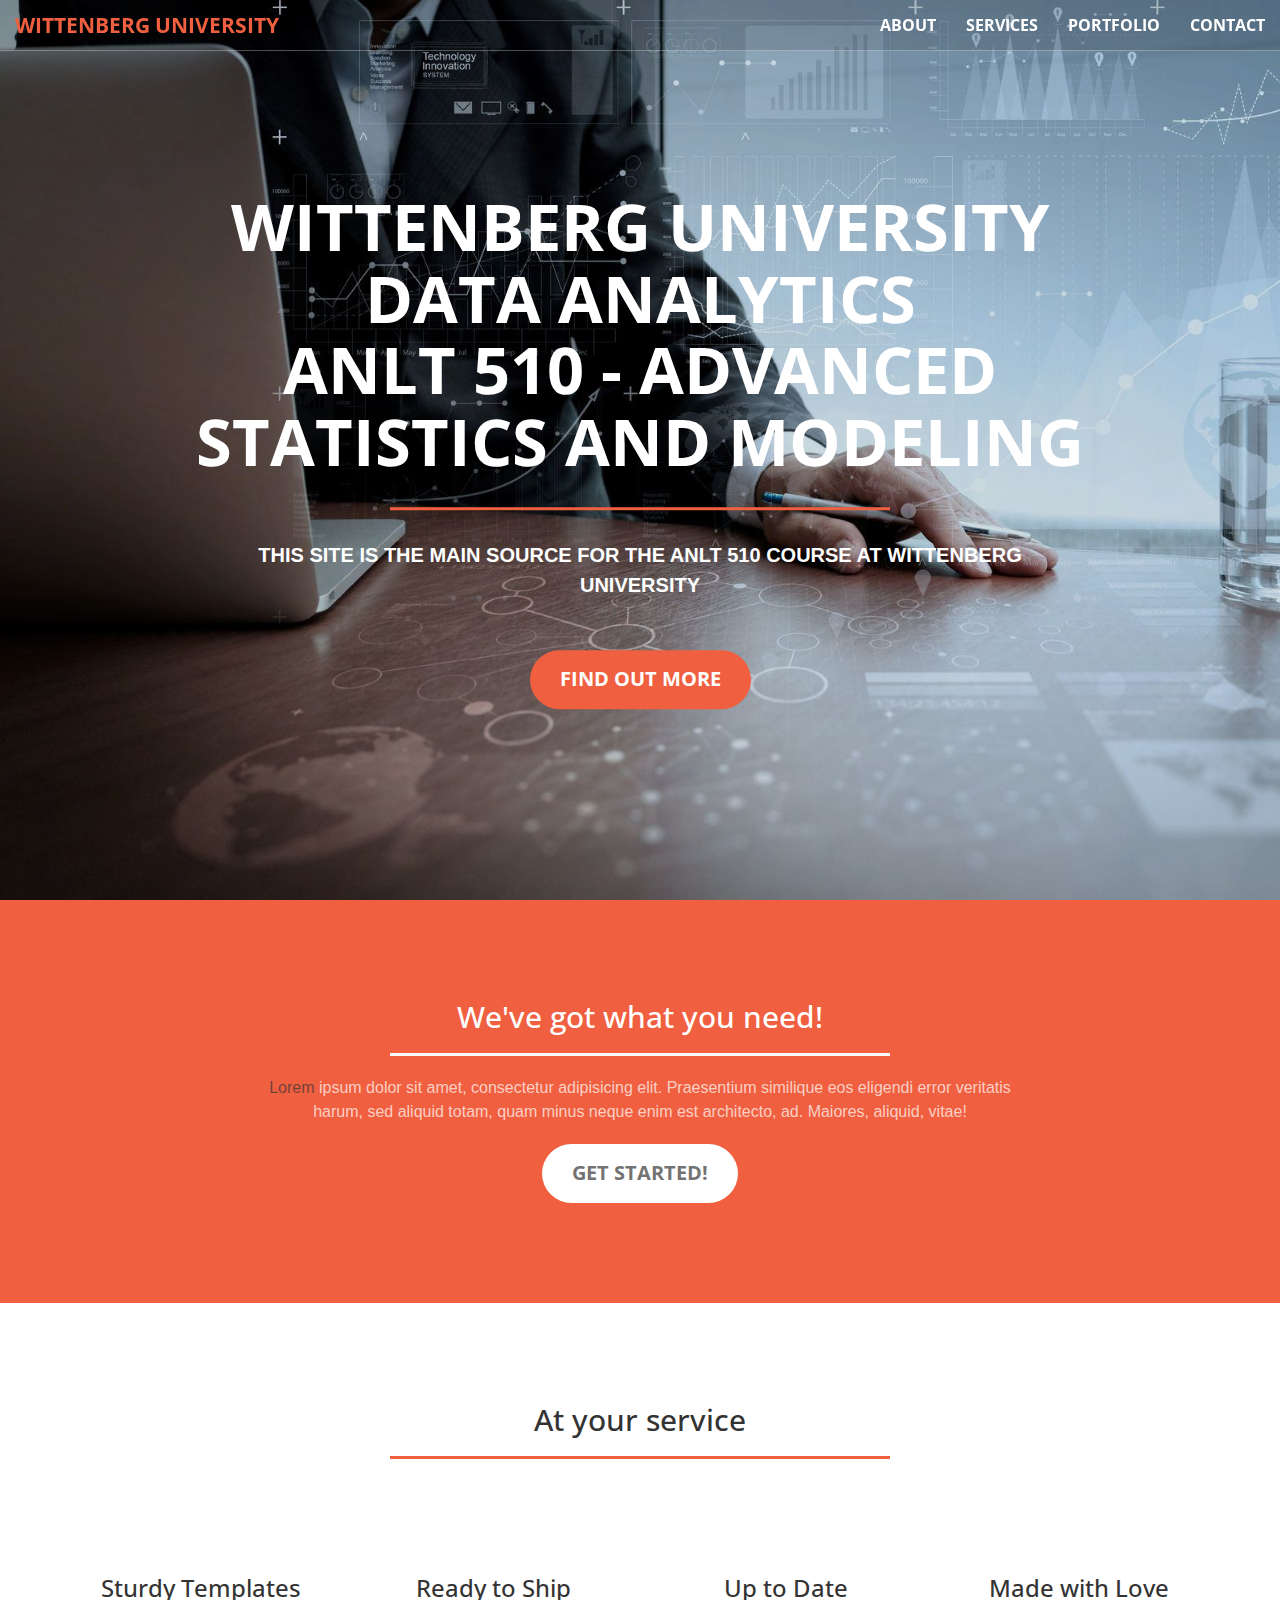
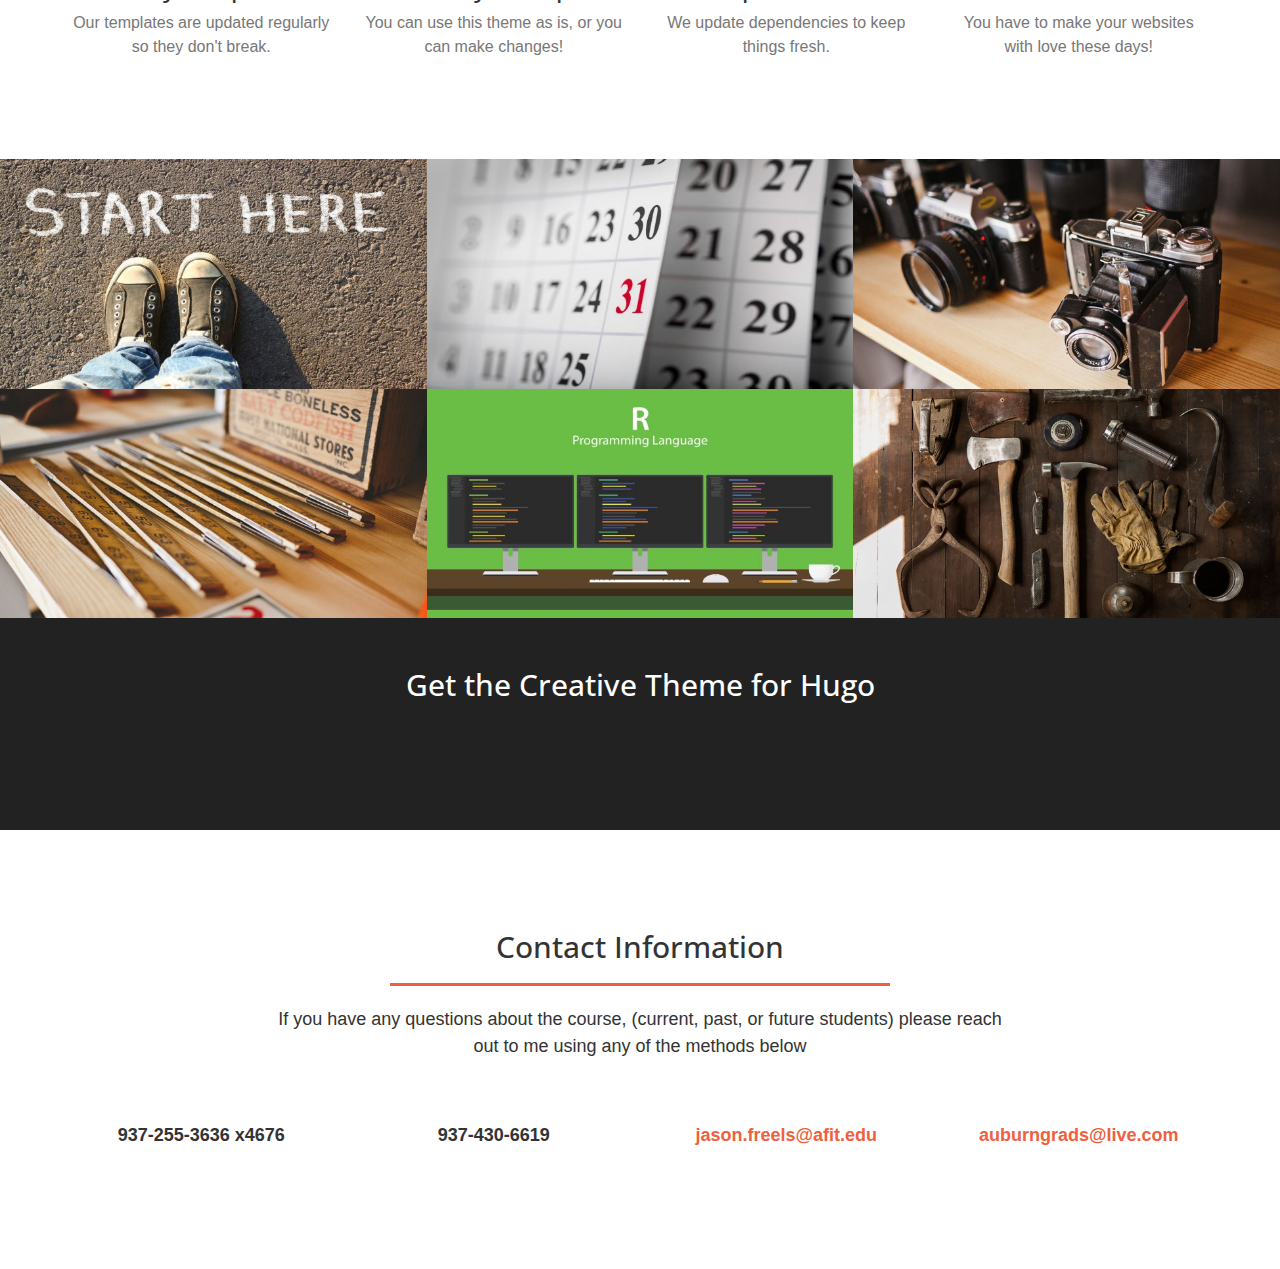
==== commit 095a1fd6: "function (description = "", open = "", blocking = TRUE, encoding = getOption("encoding"), raw = FALS" ====
--- a/index.html
+++ b/index.html
@@ -6,22 +6,22 @@
 <meta name="viewport" content="width=device-width, initial-scale=1">
 <meta name="author" content="Your name">
 <meta name="description" content="Your description">
-<meta name="generator" content="Hugo 0.18.1" />
+<meta name="generator" content="Hugo 0.67.1" />
 <title>Wittenberg Analytics</title>
 
 <!-- Favicon -->
-<link rel="shortcut icon" href="/favicon.ico">
+<link rel="shortcut icon" href="https://witt-analytics.github.io/favicon.ico">
 <!-- Bootstrap Core CSS -->
-<link rel="stylesheet" href="/css/bootstrap.min.css" type="text/css">
+<link rel="stylesheet" href="https://witt-analytics.github.io/css/bootstrap.min.css" type="text/css">
 <!-- Custom Fonts -->
 <link href='//fonts.googleapis.com/css?family=Open+Sans:300italic,400italic,600italic,700italic,800italic,400,300,600,700,800' rel='stylesheet' type='text/css'>
 <link href='//fonts.googleapis.com/css?family=Merriweather:400,300,300italic,400italic,700,700italic,900,900italic' rel='stylesheet' type='text/css'>
-<link rel="stylesheet" href="/font-awesome/css/font-awesome.min.css" type="text/css">
+<link rel="stylesheet" href="https://witt-analytics.github.io/font-awesome/css/font-awesome.min.css" type="text/css">
 <!-- Plugin CSS -->
-<link rel="stylesheet" href="/css/animate.min.css" type="text/css">
+<link rel="stylesheet" href="https://witt-analytics.github.io/css/animate.min.css" type="text/css">
 <!-- Custom CSS -->
-<link rel="stylesheet" href="/css/creative.css" type="text/css">
-<link rel="stylesheet" href="/css/modals.css" type="text/css">
+<link rel="stylesheet" href="https://witt-analytics.github.io/css/creative.css" type="text/css">
+<link rel="stylesheet" href="https://witt-analytics.github.io/css/modals.css" type="text/css">
 
 <!-- HTML5 Shim and Respond.js IE8 support of HTML5 elements and media queries -->
 <!-- WARNING: Respond.js doesn't work if you view the page via file:// -->
@@ -87,14 +87,15 @@
     <div class="header-content">
         <div class="header-content-inner">
             
-                <h1>Wittenberg University <br />
- Data Analytics Capstone</h1>
+                <h1>Wittenberg University<br>
+Data Analytics<br>
+ANLT 510 - Advanced Statistics and Modeling</h1>
             
             
                 <hr>
             
             
-                <p>This page is the main source for the Data Analytics Capstone project at Wittenberg University</p>
+                <p>This site is the main source for the ANLT 510 Course at Wittenberg University</p>
             
             
                 <a href="#about" class="btn btn-primary btn-xl page-scroll">Find out more</a>
@@ -727,16 +728,16 @@
         
 
         <!-- jQuery -->
-<script src="/js/jquery.js"></script>
+<script src="https://witt-analytics.github.io/js/jquery.js"></script>
 <!-- Bootstrap Core JavaScript -->
-<script src="/js/bootstrap.min.js"></script>
+<script src="https://witt-analytics.github.io/js/bootstrap.min.js"></script>
 <!-- Plugin JavaScript -->
-<script src="/js/jquery.easing.min.js"></script>
-<script src="/js/jquery.fittext.js"></script>
-<script src="/js/wow.min.js"></script>
+<script src="https://witt-analytics.github.io/js/jquery.easing.min.js"></script>
+<script src="https://witt-analytics.github.io/js/jquery.fittext.js"></script>
+<script src="https://witt-analytics.github.io/js/wow.min.js"></script>
 
 <!-- Custom Theme JavaScript -->
-<script src="/js/creative.js"></script>
+<script src="https://witt-analytics.github.io/js/creative.js"></script>
 
 
         
